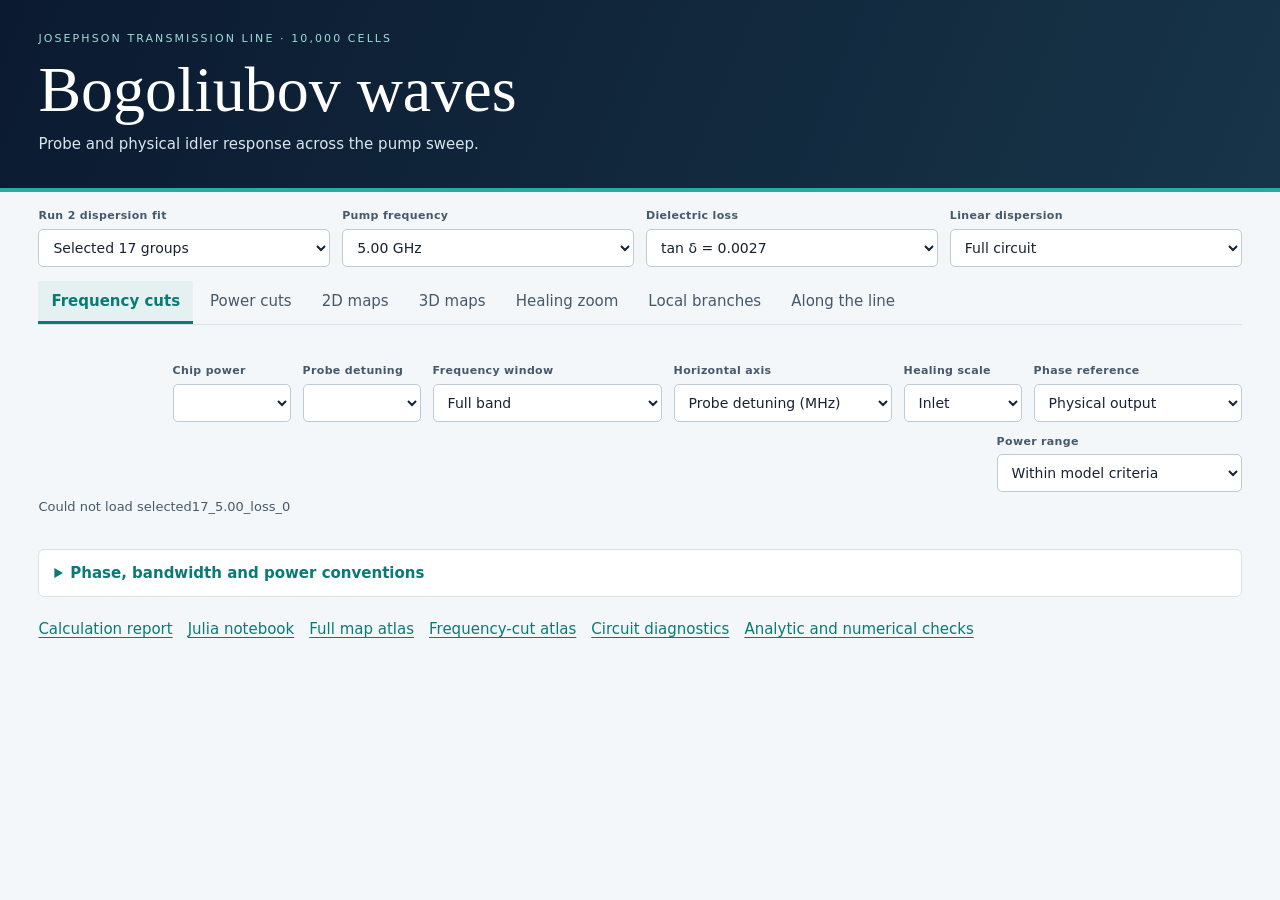
==== index.html @ fe558ef0 "Publish Bogoliubov viewer and 192 simulation cases" ====
<!doctype html>
<html lang="en">
<head>
<meta charset="utf-8"><meta name="viewport" content="width=device-width,initial-scale=1">
<title>Bogoliubov waves in a Josephson array</title>
<link rel="stylesheet" href="viewer.css"><link rel="icon" href="data:,">
<script defer src="plotly.min.js"></script><script defer src="catalog.js"></script><script defer src="viewer.js"></script>
</head>
<body>
<header><div class="shell"><p class="eyebrow">JOSEPHSON TRANSMISSION LINE · 10,000 CELLS</p><h1>Bogoliubov waves</h1><p class="sub">Probe and physical idler response across the pump sweep.</p></div></header>
<main class="shell">
<section class="controls" aria-label="Calculation settings">
<label>Run 2 dispersion fit<select id="fit"><option value="selected17">Selected 17 groups</option><option value="all98">All 98 dips</option></select></label>
<label>Pump frequency<select id="pump"></select></label>
<label>Dielectric loss<select id="loss"><option value="1">tan δ = 0.0027</option><option value="0">Lossless</option></select></label>
<label>Linear dispersion<select id="order"><option value="0">Full circuit</option><option value="2">Order 2</option><option value="3">Order 3</option><option value="4">Order 4</option><option value="5">Order 5</option><option value="6">Order 6</option></select></label>
</section>
<section class="nav" aria-label="Plot views">
<button data-view="response" aria-pressed="true">Frequency cuts</button><button data-view="powercut">Power cuts</button><button data-view="map">2D maps</button><button data-view="surface">3D maps</button><button data-view="healing">Healing zoom</button><button data-view="branches">Local branches</button><button data-view="evolution">Along the line</button>
</section>
<div class="viewhead"><div><h2 id="title"></h2><p id="detail"></p></div><div class="options">
<label id="row-label">Chip power<select id="row"></select></label>
<label id="detuning-label">Probe detuning<select id="detuning"></select></label>
<label id="zoom-label">Frequency window<select id="zoom"><option value="full">Full band</option><option value="inlet">±5 inlet healing scales</option><option value="outlet">±5 outlet healing scales</option></select></label>
<label id="axis-label">Horizontal axis<select id="axis"><option value="detuning">Probe detuning (MHz)</option><option value="frequency">Probe frequency (GHz)</option></select></label>
<label id="edge-label">Healing scale<select id="edge"><option value="inlet">Inlet</option><option value="outlet">Outlet</option></select></label>
<label id="phase-label">Phase reference<select id="phase"><option value="physical">Physical output</option><option value="pumpframe">Remove pump phase</option></select></label>
<label id="domain-label">Power range<select id="domain"><option value="accepted">Within model criteria</option><option value="full">Requested −110 to −60 dBm</option></select></label>
</div></div>
<p id="status" role="status"></p>
<section id="panels" aria-label="Calculated plots"></section>
<details><summary>Phase, bandwidth and power conventions</summary><div class="notes">
<p>The probe coordinate is signed (f<sub>pr</sub> − f<sub>pump</sub>) and the physical idler is at f<sub>pump</sub> − (f<sub>pr</sub> − f<sub>pump</sub>). With the physical-output reference, the probe phase is pump-on over pump-off and the idler phase uses a real unit input probe. Remove the pump phase to reproduce the original pump-frame phase convention. This selection applies the same phase offset in every view. Lossless idler curves lift by π at conversion zeros and break at each zero. At exactly zero detuning the displayed result is the coincident-sideband limit.</p>
<p>Chip power is mapped to I<sub>pk</sub> with a 50 Ω reference. The displayed model ceiling combines I<sub>pk</sub> ≤ 0.3 I<sub>c</sub> and a healing-band Taylor accuracy test against the exact circuit. Beyond that ceiling, computed data are formal. Above I<sub>pk</sub> = I<sub>c</sub> the maps leave the requested range empty. The vertical map guides mark the inlet and outlet healing scales. The Taylor frequency band is reported separately.</p>
<p>Amplitudes use the same complex solutions as the phases. Probe and idler amplitude are in dB relative to the incident probe. Grey areas or breaks mark excluded data or phases below the amplitude floor. Both maps use the identical 401 × 401 calculation grid. The lossy phase is seeded by a dense frequency sweep at the lowest power and lifted along the power axis. Gaps mark links where the frequency and power continuations disagree or where the phase becomes unresolved. The 3D surfaces interpolate between displayed samples. The line cuts show each lossless conversion zero as a break. Run 2 supplies the two conditional dispersion fits. Loss tangent is imposed.</p>
</div></details>
<footer><a href="Bogoliubov_Rebuild.pdf">Calculation report</a><a href="Bogoliubov_Julia.ipynb">Julia notebook</a><a href="Map_Atlas.html">Full map atlas</a><a href="All_Response_Cuts.pdf">Frequency-cut atlas</a><a href="Circuit_Diagnostics.pdf">Circuit diagnostics</a><a href="Validation.pdf">Analytic and numerical checks</a></footer>
</main></body>
</html>
---- viewer.css ----
:root{color-scheme:light;--ink:#172331;--sub:#45596b;--edge:#dae2e8;--paper:#f4f7fa;--accent:#087b76;--navy:#101f35}
*{box-sizing:border-box}body{margin:0;background:var(--paper);color:var(--ink);font:15px/1.5 system-ui,sans-serif}.shell{max-width:1470px;padding:0 clamp(15px,3vw,45px);margin:auto}
header{background:linear-gradient(112deg,#0b1a30,#173448);color:white;padding:31px 0 33px;border-bottom:4px solid #26aca0}h1{font:500 clamp(37px,5vw,64px)/1.05 Georgia,serif;margin:.13em 0}.eyebrow{font-size:11px;letter-spacing:.19em;color:#9edbd6;margin:0}.sub{color:#d9e6ed;margin:.65em 0 0}
.controls,.options{display:flex;flex-wrap:wrap;gap:12px}.controls{padding:16px 0 14px}.controls label{flex:1;min-width:138px}.options label{min-width:118px;max-width:245px}label{display:grid;gap:4px;align-content:start;font-size:11px;letter-spacing:.03em;font-weight:650;color:var(--sub)}label[hidden]{display:none}select{font:inherit;font-size:14px;font-weight:500;color:var(--ink);padding:9px 27px 9px 10px;border:1px solid #bdcbd5;background:white;border-radius:5px;width:100%}
.nav{display:flex;gap:4px;flex-wrap:wrap;border-bottom:1px solid var(--edge)}button{background:transparent;border:none;border-bottom:3px solid transparent;font:inherit;color:var(--sub);cursor:pointer;padding:9px 13px}button:hover,button[aria-pressed=true]{color:var(--accent);background:#e4f1f0}button[aria-pressed=true]{border-color:var(--accent);font-weight:650}
.viewhead{display:flex;align-items:flex-start;justify-content:space-between;gap:17px;flex-wrap:wrap;margin-top:16px}h2{font:500 29px/1.2 Georgia,serif;margin:0}#detail,#status{color:var(--sub);margin:5px 0;font-size:13px}#status{padding-bottom:6px;min-height:23px}.options{justify-content:flex-end}
#panels{display:grid;grid-template-columns:repeat(2,minmax(0,1fr));gap:12px}.panel{min-width:0;background:white;border:1px solid var(--edge);border-radius:7px;overflow:hidden;height:385px}.panel.surface{height:438px}
details{margin:21px 0;background:white;border:1px solid var(--edge);border-radius:6px;padding:12px 15px}summary{cursor:pointer;color:var(--accent);font-weight:650}.notes{max-width:95ch;color:var(--sub)}footer{display:flex;flex-wrap:wrap;gap:15px;padding:0 0 28px}a{color:var(--accent);text-underline-offset:3px}@media(max-width:760px){#panels{grid-template-columns:1fr}.panel{height:352px}.shell{padding:0 13px}.options{justify-content:flex-start}.nav button{padding:8px}}
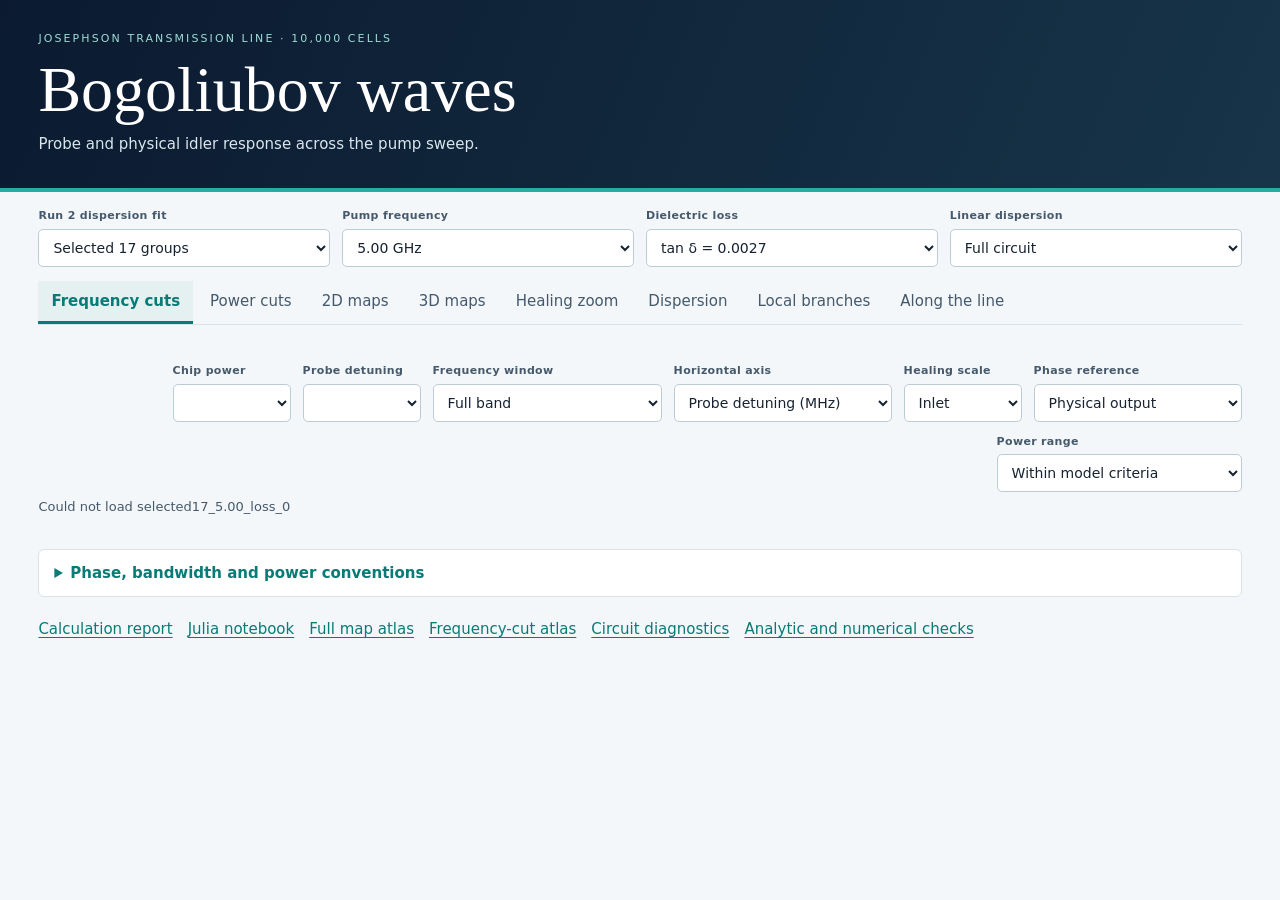
==== commit 910911ce: "Add linked circuit and Bogoliubov dispersion views" ====
--- a/index.html
+++ b/index.html
@@ -3,8 +3,8 @@
 <head>
 <meta charset="utf-8"><meta name="viewport" content="width=device-width,initial-scale=1">
 <title>Bogoliubov waves in a Josephson array</title>
-<link rel="stylesheet" href="viewer.css"><link rel="icon" href="data:,">
-<script defer src="plotly.min.js"></script><script defer src="catalog.js"></script><script defer src="viewer.js"></script>
+<link rel="stylesheet" href="viewer.css?v=dispersion"><link rel="icon" href="data:,">
+<script defer src="plotly.min.js"></script><script defer src="catalog.js?v=dispersion"></script><script defer src="viewer.js?v=dispersion"></script>
 </head>
 <body>
 <header><div class="shell"><p class="eyebrow">JOSEPHSON TRANSMISSION LINE · 10,000 CELLS</p><h1>Bogoliubov waves</h1><p class="sub">Probe and physical idler response across the pump sweep.</p></div></header>
@@ -15,15 +15,24 @@
 <label>Dielectric loss<select id="loss"><option value="1">tan δ = 0.0027</option><option value="0">Lossless</option></select></label>
 <label>Linear dispersion<select id="order"><option value="0">Full circuit</option><option value="2">Order 2</option><option value="3">Order 3</option><option value="4">Order 4</option><option value="5">Order 5</option><option value="6">Order 6</option></select></label>
 </section>
+<section class="circuit" id="circuit" aria-labelledby="circuit-title" hidden>
+<h2 id="circuit-title">Circuit parameters</h2>
+<dl>
+<div><dt>Junction capacitance <i>C</i><sub>J</sub></dt><dd><span id="circuit-cj"></span> <small>fF</small></dd><dd class="circuit-note">Fixed in the fits</dd></div>
+<div><dt>Ground capacitance <i>C</i><sub>G</sub></dt><dd><span id="circuit-cg"></span> <small>aF</small></dd></div>
+<div><dt>Plasma angular frequency <i>ω</i><sub>P</sub></dt><dd><span id="circuit-omega"></span> × 10<sup id="circuit-exponent"></sup> <small>rad/s</small></dd><dd class="circuit-note"><i>ω</i><sub>P</sub>/(2π) = <span id="circuit-fp"></span> GHz</dd></div>
+<div><dt>Capacitance ratio <i>c</i> = <i>C</i><sub>J</sub>/<i>C</i><sub>G</sub></dt><dd id="circuit-ratio"></dd></div>
+</dl>
+</section>
 <section class="nav" aria-label="Plot views">
-<button data-view="response" aria-pressed="true">Frequency cuts</button><button data-view="powercut">Power cuts</button><button data-view="map">2D maps</button><button data-view="surface">3D maps</button><button data-view="healing">Healing zoom</button><button data-view="branches">Local branches</button><button data-view="evolution">Along the line</button>
+<button data-view="response" aria-pressed="true">Frequency cuts</button><button data-view="powercut">Power cuts</button><button data-view="map">2D maps</button><button data-view="surface">3D maps</button><button data-view="healing">Healing zoom</button><button data-view="dispersion">Dispersion</button><button data-view="branches">Local branches</button><button data-view="evolution">Along the line</button>
 </section>
 <div class="viewhead"><div><h2 id="title"></h2><p id="detail"></p></div><div class="options">
 <label id="row-label">Chip power<select id="row"></select></label>
 <label id="detuning-label">Probe detuning<select id="detuning"></select></label>
 <label id="zoom-label">Frequency window<select id="zoom"><option value="full">Full band</option><option value="inlet">±5 inlet healing scales</option><option value="outlet">±5 outlet healing scales</option></select></label>
 <label id="axis-label">Horizontal axis<select id="axis"><option value="detuning">Probe detuning (MHz)</option><option value="frequency">Probe frequency (GHz)</option></select></label>
-<label id="edge-label">Healing scale<select id="edge"><option value="inlet">Inlet</option><option value="outlet">Outlet</option></select></label>
+<label id="edge-label"><span id="edge-caption">Healing scale</span><select id="edge"><option value="inlet">Inlet</option><option value="outlet">Outlet</option></select></label>
 <label id="phase-label">Phase reference<select id="phase"><option value="physical">Physical output</option><option value="pumpframe">Remove pump phase</option></select></label>
 <label id="domain-label">Power range<select id="domain"><option value="accepted">Within model criteria</option><option value="full">Requested −110 to −60 dBm</option></select></label>
 </div></div>
@@ -32,6 +41,7 @@
 <details><summary>Phase, bandwidth and power conventions</summary><div class="notes">
 <p>The probe coordinate is signed (f<sub>pr</sub> − f<sub>pump</sub>) and the physical idler is at f<sub>pump</sub> − (f<sub>pr</sub> − f<sub>pump</sub>). With the physical-output reference, the probe phase is pump-on over pump-off and the idler phase uses a real unit input probe. Remove the pump phase to reproduce the original pump-frame phase convention. This selection applies the same phase offset in every view. Lossless idler curves lift by π at conversion zeros and break at each zero. At exactly zero detuning the displayed result is the coincident-sideband limit.</p>
 <p>Chip power is mapped to I<sub>pk</sub> with a 50 Ω reference. The displayed model ceiling combines I<sub>pk</sub> ≤ 0.3 I<sub>c</sub> and a healing-band Taylor accuracy test against the exact circuit. Beyond that ceiling, computed data are formal. Above I<sub>pk</sub> = I<sub>c</sub> the maps leave the requested range empty. The vertical map guides mark the inlet and outlet healing scales. The Taylor frequency band is reported separately.</p>
+<p>The dispersion view marks the available pump frequencies on the bare circuit curve. The selected pump is highlighted there and at zero detuning in the local Bogoliubov branches. The bare curve uses the full circuit expression up to 20 MHz below the plasma frequency. The branches use the selected dispersion order and the indicated chip power and location.</p>
 <p>Amplitudes use the same complex solutions as the phases. Probe and idler amplitude are in dB relative to the incident probe. Grey areas or breaks mark excluded data or phases below the amplitude floor. Both maps use the identical 401 × 401 calculation grid. The lossy phase is seeded by a dense frequency sweep at the lowest power and lifted along the power axis. Gaps mark links where the frequency and power continuations disagree or where the phase becomes unresolved. The 3D surfaces interpolate between displayed samples. The line cuts show each lossless conversion zero as a break. Run 2 supplies the two conditional dispersion fits. Loss tangent is imposed.</p>
 </div></details>
 <footer><a href="Bogoliubov_Rebuild.pdf">Calculation report</a><a href="Bogoliubov_Julia.ipynb">Julia notebook</a><a href="Map_Atlas.html">Full map atlas</a><a href="All_Response_Cuts.pdf">Frequency-cut atlas</a><a href="Circuit_Diagnostics.pdf">Circuit diagnostics</a><a href="Validation.pdf">Analytic and numerical checks</a></footer>
--- a/viewer.css
+++ b/viewer.css
@@ -3,7 +3,15 @@
 header{background:linear-gradient(112deg,#0b1a30,#173448);color:white;padding:31px 0 33px;border-bottom:4px solid #26aca0}h1{font:500 clamp(37px,5vw,64px)/1.05 Georgia,serif;margin:.13em 0}.eyebrow{font-size:11px;letter-spacing:.19em;color:#9edbd6;margin:0}.sub{color:#d9e6ed;margin:.65em 0 0}
 .controls,.options{display:flex;flex-wrap:wrap;gap:12px}.controls{padding:16px 0 14px}.controls label{flex:1;min-width:138px}.options label{min-width:118px;max-width:245px}label{display:grid;gap:4px;align-content:start;font-size:11px;letter-spacing:.03em;font-weight:650;color:var(--sub)}label[hidden]{display:none}select{font:inherit;font-size:14px;font-weight:500;color:var(--ink);padding:9px 27px 9px 10px;border:1px solid #bdcbd5;background:white;border-radius:5px;width:100%}
 .nav{display:flex;gap:4px;flex-wrap:wrap;border-bottom:1px solid var(--edge)}button{background:transparent;border:none;border-bottom:3px solid transparent;font:inherit;color:var(--sub);cursor:pointer;padding:9px 13px}button:hover,button[aria-pressed=true]{color:var(--accent);background:#e4f1f0}button[aria-pressed=true]{border-color:var(--accent);font-weight:650}
+.circuit{margin-bottom:12px;padding:12px 16px;background:#fff;border:1px solid var(--edge);border-radius:6px}
+.circuit #circuit-title{font:650 13px/1.3 system-ui,sans-serif;margin:0 0 8px}
+.circuit dl{display:grid;grid-template-columns:repeat(4,minmax(0,1fr));gap:10px 16px;margin:0}
+.circuit dt,.circuit .circuit-note{font-size:12px;color:var(--sub)}
+.circuit dd{margin:3px 0 0;font-size:17px;font-weight:650;font-variant-numeric:tabular-nums}
+.circuit dd small,.circuit .circuit-note{font-weight:500}
+@media(max-width:760px){.circuit dl{grid-template-columns:repeat(2,minmax(0,1fr))}}
 .viewhead{display:flex;align-items:flex-start;justify-content:space-between;gap:17px;flex-wrap:wrap;margin-top:16px}h2{font:500 29px/1.2 Georgia,serif;margin:0}#detail,#status{color:var(--sub);margin:5px 0;font-size:13px}#status{padding-bottom:6px;min-height:23px}.options{justify-content:flex-end}
 #panels{display:grid;grid-template-columns:repeat(2,minmax(0,1fr));gap:12px}.panel{min-width:0;background:white;border:1px solid var(--edge);border-radius:7px;overflow:hidden;height:385px}.panel.surface{height:438px}
+.panel.dispersion{height:408px}
 details{margin:21px 0;background:white;border:1px solid var(--edge);border-radius:6px;padding:12px 15px}summary{cursor:pointer;color:var(--accent);font-weight:650}.notes{max-width:95ch;color:var(--sub)}footer{display:flex;flex-wrap:wrap;gap:15px;padding:0 0 28px}a{color:var(--accent);text-underline-offset:3px}@media(max-width:760px){#panels{grid-template-columns:1fr}.panel{height:352px}.shell{padding:0 13px}.options{justify-content:flex-start}.nav button{padding:8px}}
 
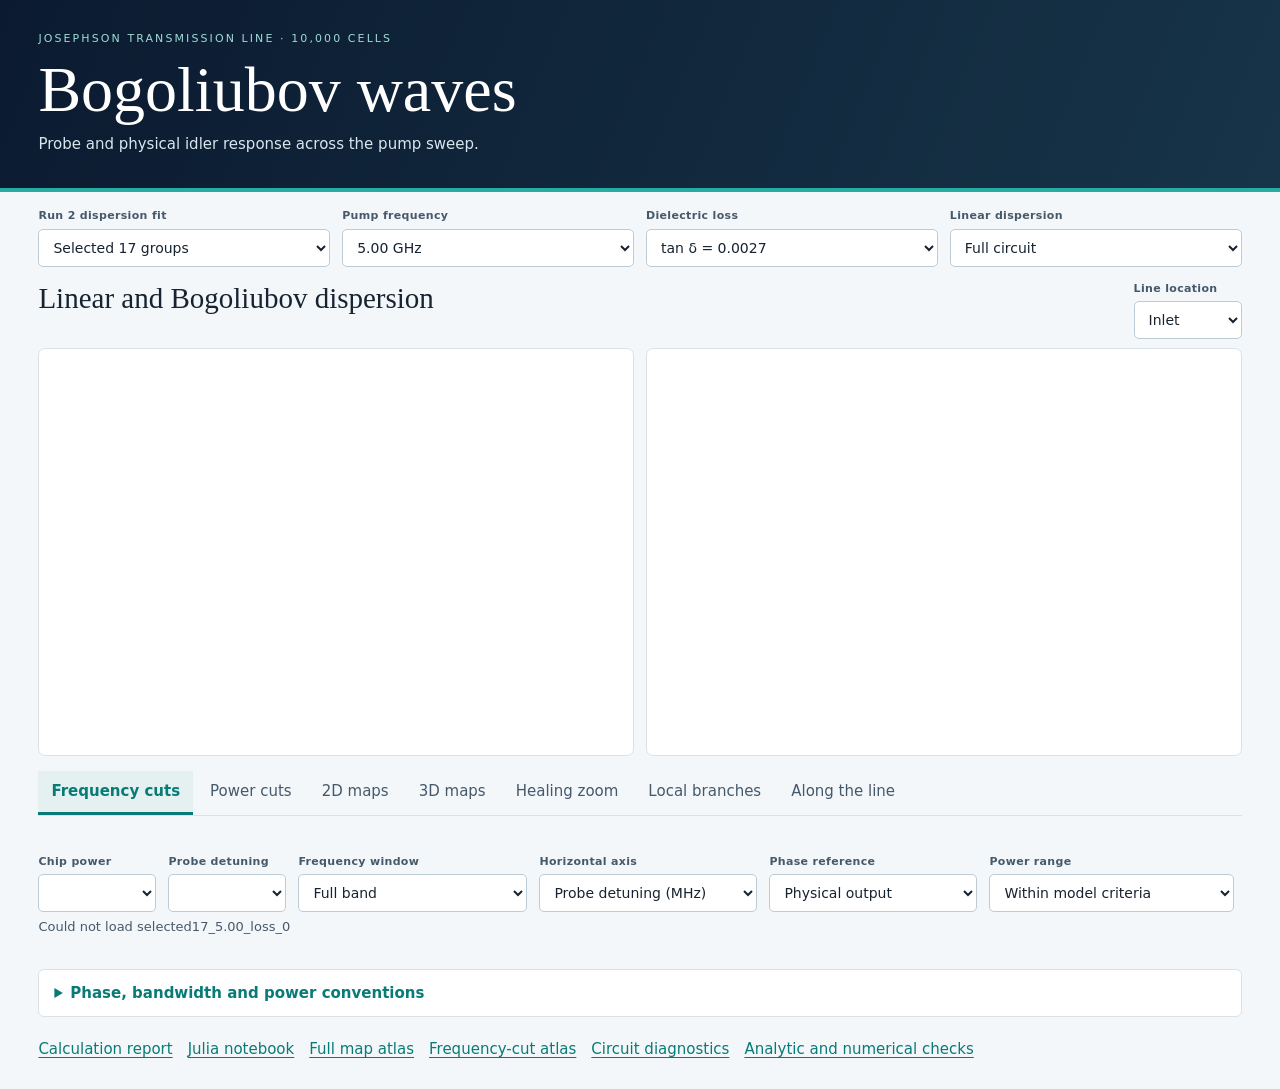
==== commit e6c4005f: "Keep both dispersion plots above the view tabs" ====
--- a/index.html
+++ b/index.html
@@ -3,8 +3,8 @@
 <head>
 <meta charset="utf-8"><meta name="viewport" content="width=device-width,initial-scale=1">
 <title>Bogoliubov waves in a Josephson array</title>
-<link rel="stylesheet" href="viewer.css?v=dispersion"><link rel="icon" href="data:,">
-<script defer src="plotly.min.js"></script><script defer src="catalog.js?v=dispersion"></script><script defer src="viewer.js?v=dispersion"></script>
+<link rel="stylesheet" href="viewer.css?v=top-dispersion"><link rel="icon" href="data:,">
+<script defer src="plotly.min.js"></script><script defer src="catalog.js?v=dispersion"></script><script defer src="viewer.js?v=top-dispersion"></script>
 </head>
 <body>
 <header><div class="shell"><p class="eyebrow">JOSEPHSON TRANSMISSION LINE · 10,000 CELLS</p><h1>Bogoliubov waves</h1><p class="sub">Probe and physical idler response across the pump sweep.</p></div></header>
@@ -24,15 +24,24 @@
 <div><dt>Capacitance ratio <i>c</i> = <i>C</i><sub>J</sub>/<i>C</i><sub>G</sub></dt><dd id="circuit-ratio"></dd></div>
 </dl>
 </section>
+<section class="dispersion-section" aria-labelledby="dispersion-title">
+<div class="dispersion-head">
+<div><h2 id="dispersion-title">Linear and Bogoliubov dispersion</h2><p id="dispersion-operating" role="status"></p></div>
+<label>Line location<select id="edge"><option value="inlet">Inlet</option><option value="outlet">Outlet</option></select></label>
+</div>
+<div id="dispersion-panels">
+<div id="bare-dispersion" class="panel dispersion"></div>
+<div id="bogoliubov-dispersion" class="panel dispersion"></div>
+</div>
+</section>
 <section class="nav" aria-label="Plot views">
-<button data-view="response" aria-pressed="true">Frequency cuts</button><button data-view="powercut">Power cuts</button><button data-view="map">2D maps</button><button data-view="surface">3D maps</button><button data-view="healing">Healing zoom</button><button data-view="dispersion">Dispersion</button><button data-view="branches">Local branches</button><button data-view="evolution">Along the line</button>
+<button data-view="response" aria-pressed="true">Frequency cuts</button><button data-view="powercut">Power cuts</button><button data-view="map">2D maps</button><button data-view="surface">3D maps</button><button data-view="healing">Healing zoom</button><button data-view="branches">Local branches</button><button data-view="evolution">Along the line</button>
 </section>
 <div class="viewhead"><div><h2 id="title"></h2><p id="detail"></p></div><div class="options">
 <label id="row-label">Chip power<select id="row"></select></label>
 <label id="detuning-label">Probe detuning<select id="detuning"></select></label>
 <label id="zoom-label">Frequency window<select id="zoom"><option value="full">Full band</option><option value="inlet">±5 inlet healing scales</option><option value="outlet">±5 outlet healing scales</option></select></label>
 <label id="axis-label">Horizontal axis<select id="axis"><option value="detuning">Probe detuning (MHz)</option><option value="frequency">Probe frequency (GHz)</option></select></label>
-<label id="edge-label"><span id="edge-caption">Healing scale</span><select id="edge"><option value="inlet">Inlet</option><option value="outlet">Outlet</option></select></label>
 <label id="phase-label">Phase reference<select id="phase"><option value="physical">Physical output</option><option value="pumpframe">Remove pump phase</option></select></label>
 <label id="domain-label">Power range<select id="domain"><option value="accepted">Within model criteria</option><option value="full">Requested −110 to −60 dBm</option></select></label>
 </div></div>
@@ -41,7 +50,7 @@
 <details><summary>Phase, bandwidth and power conventions</summary><div class="notes">
 <p>The probe coordinate is signed (f<sub>pr</sub> − f<sub>pump</sub>) and the physical idler is at f<sub>pump</sub> − (f<sub>pr</sub> − f<sub>pump</sub>). With the physical-output reference, the probe phase is pump-on over pump-off and the idler phase uses a real unit input probe. Remove the pump phase to reproduce the original pump-frame phase convention. This selection applies the same phase offset in every view. Lossless idler curves lift by π at conversion zeros and break at each zero. At exactly zero detuning the displayed result is the coincident-sideband limit.</p>
 <p>Chip power is mapped to I<sub>pk</sub> with a 50 Ω reference. The displayed model ceiling combines I<sub>pk</sub> ≤ 0.3 I<sub>c</sub> and a healing-band Taylor accuracy test against the exact circuit. Beyond that ceiling, computed data are formal. Above I<sub>pk</sub> = I<sub>c</sub> the maps leave the requested range empty. The vertical map guides mark the inlet and outlet healing scales. The Taylor frequency band is reported separately.</p>
-<p>The dispersion view marks the available pump frequencies on the bare circuit curve. The selected pump is highlighted there and at zero detuning in the local Bogoliubov branches. The bare curve uses the full circuit expression up to 20 MHz below the plasma frequency. The branches use the selected dispersion order and the indicated chip power and location.</p>
+<p>The dispersion plots mark the available pump frequencies on the bare circuit curve. The selected pump is highlighted there and at zero detuning in the local Bogoliubov branches. The bare curve uses the full circuit expression up to 20 MHz below the plasma frequency. The branches use the selected dispersion order and the indicated chip power. The line location also selects the position used in Healing zoom and Local branches.</p>
 <p>Amplitudes use the same complex solutions as the phases. Probe and idler amplitude are in dB relative to the incident probe. Grey areas or breaks mark excluded data or phases below the amplitude floor. Both maps use the identical 401 × 401 calculation grid. The lossy phase is seeded by a dense frequency sweep at the lowest power and lifted along the power axis. Gaps mark links where the frequency and power continuations disagree or where the phase becomes unresolved. The 3D surfaces interpolate between displayed samples. The line cuts show each lossless conversion zero as a break. Run 2 supplies the two conditional dispersion fits. Loss tangent is imposed.</p>
 </div></details>
 <footer><a href="Bogoliubov_Rebuild.pdf">Calculation report</a><a href="Bogoliubov_Julia.ipynb">Julia notebook</a><a href="Map_Atlas.html">Full map atlas</a><a href="All_Response_Cuts.pdf">Frequency-cut atlas</a><a href="Circuit_Diagnostics.pdf">Circuit diagnostics</a><a href="Validation.pdf">Analytic and numerical checks</a></footer>
--- a/viewer.css
+++ b/viewer.css
@@ -11,7 +11,11 @@
 .circuit dd small,.circuit .circuit-note{font-weight:500}
 @media(max-width:760px){.circuit dl{grid-template-columns:repeat(2,minmax(0,1fr))}}
 .viewhead{display:flex;align-items:flex-start;justify-content:space-between;gap:17px;flex-wrap:wrap;margin-top:16px}h2{font:500 29px/1.2 Georgia,serif;margin:0}#detail,#status{color:var(--sub);margin:5px 0;font-size:13px}#status{padding-bottom:6px;min-height:23px}.options{justify-content:flex-end}
-#panels{display:grid;grid-template-columns:repeat(2,minmax(0,1fr));gap:12px}.panel{min-width:0;background:white;border:1px solid var(--edge);border-radius:7px;overflow:hidden;height:385px}.panel.surface{height:438px}
+.dispersion-section{margin:0 0 15px}
+.dispersion-head{display:flex;align-items:flex-start;justify-content:space-between;flex-wrap:wrap;gap:9px 20px;margin:0 0 9px}
+.dispersion-head label{min-width:108px}
+#dispersion-operating{margin:4px 0 0;color:var(--sub);font-size:13px}
+:is(#panels,#dispersion-panels){display:grid;grid-template-columns:repeat(2,minmax(0,1fr));gap:12px}.panel{min-width:0;background:white;border:1px solid var(--edge);border-radius:7px;overflow:hidden;height:385px}.panel.surface{height:438px}
 .panel.dispersion{height:408px}
-details{margin:21px 0;background:white;border:1px solid var(--edge);border-radius:6px;padding:12px 15px}summary{cursor:pointer;color:var(--accent);font-weight:650}.notes{max-width:95ch;color:var(--sub)}footer{display:flex;flex-wrap:wrap;gap:15px;padding:0 0 28px}a{color:var(--accent);text-underline-offset:3px}@media(max-width:760px){#panels{grid-template-columns:1fr}.panel{height:352px}.shell{padding:0 13px}.options{justify-content:flex-start}.nav button{padding:8px}}
+details{margin:21px 0;background:white;border:1px solid var(--edge);border-radius:6px;padding:12px 15px}summary{cursor:pointer;color:var(--accent);font-weight:650}.notes{max-width:95ch;color:var(--sub)}footer{display:flex;flex-wrap:wrap;gap:15px;padding:0 0 28px}a{color:var(--accent);text-underline-offset:3px}@media(max-width:760px){:is(#panels,#dispersion-panels){grid-template-columns:1fr}.panel{height:352px}.shell{padding:0 13px}.options{justify-content:flex-start}.nav button{padding:8px}}
 
